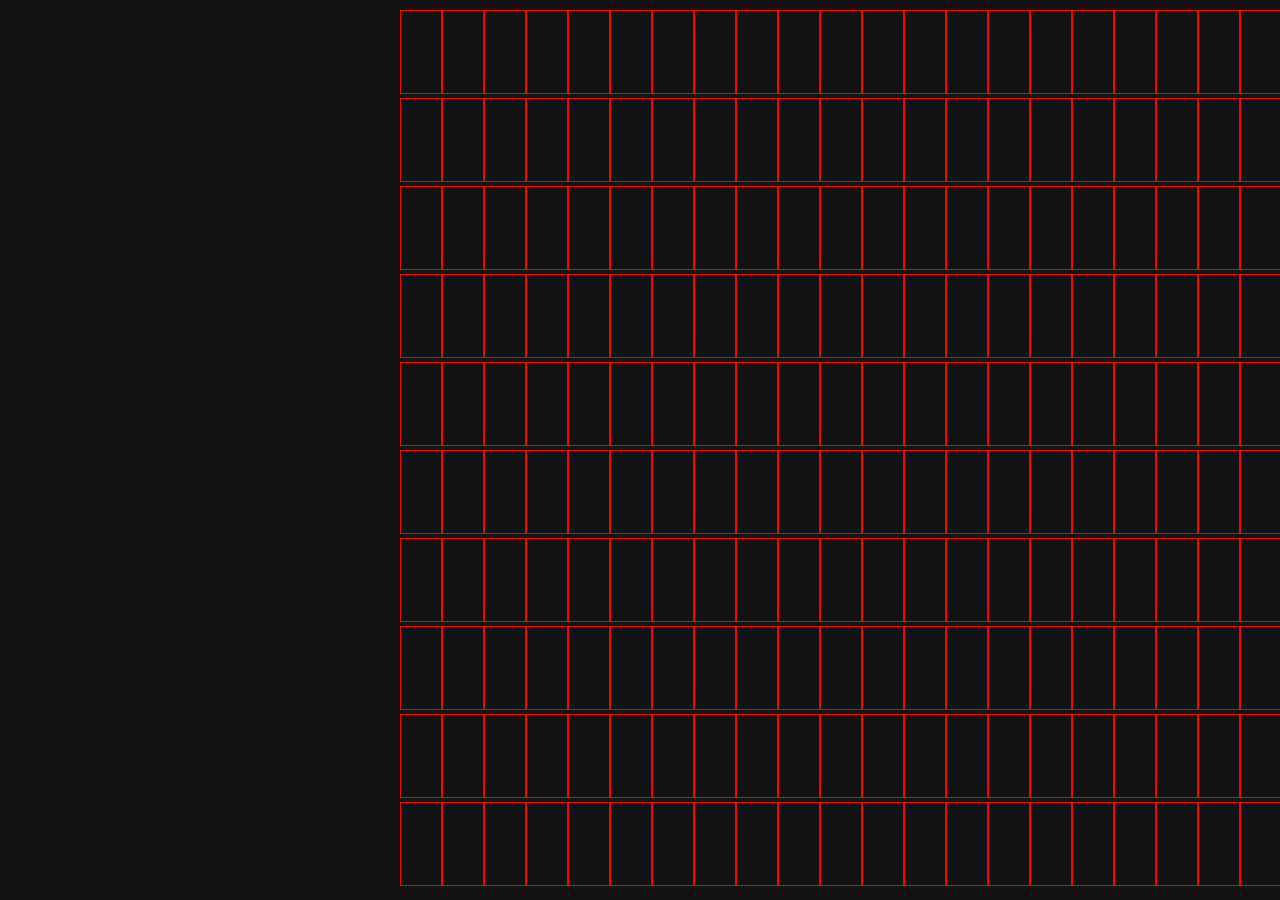
==== index2.html @ ebf7fd98 "Je dirais que j'ai crée un monstre" ====
<!DOCTYPE html>

<head>
	<meta charset="UTF-8">
	<meta http-equiv="X-UA-Compatible" content="IE=edge">
	<meta name="viewport" content="width=device-width, initial-scale=1.0">
	<!--
	<script type="text/javascript" src="view/view.js"></script>
	<script type="text/javascript" src="view/canvas.js"></script>
	<script type="text/javascript" src="controller/controller.js"></script>
	<script type="text/javascript" src="controller/test.js"></script>
	<script type="text/javascript" src="model/model.js"></script>
	<script type="text/javascript" src="model/piece.js"></script>
	-->
	
	<title>Document de la mort qui tue pour de faux</title>

	<style>
		* {
			box-sizing: border-box;
			margin: 0;
			padding: 0;
		}

		body {
			background: rgb(18, 18, 18);
			color: rgb(255, 255, 255);
			display: flex;
			align-items: center;
			justify-content: center;
			min-height: 100vh;
		}

		.container__0 {
			border-radius: 5px;
			text-align: center;
			padding: 10px;
			width: 500px;
			display: flex;
		}

		.container__0 p {
			padding: 20px;
		}

		#AI_button {
			background: rgb(3, 218, 197);
			border: none;
			border-radius: 5px;
			cursor: pointer;
			padding: 5px 10px;
			letter-spacing: 1px;
			text-transform: uppercase;
		}
		.container__0 canvas{
			
			border: solid 1px red;
			padding: 5px;
		}
		.container__0 canvas{
			
			border: solid 1px red;
			padding: 5px;
		}
		.container__0 #space{
			padding: 4%	
		}
		#minicanvas{
			display: flex;
		}
		
	</style>

</head>

<body>
		
	<div id="mvc" class="container__0">

		<div id="minicanvas">

		</div>

		
		<div>
			<canvas id="dessin" height="720px" width="300px"></canvas>
		</div>
		<div id="space">
		</div>
		<div>
			<canvas id="dessinn" height="120px" width="120px"></canvas>
			<h1>Score</h1>
			<h1 id="score">000</h1>
			<h1 id="score2">000</h1>
			<button id="AI_button">Active AI</button>
		</div>
	</div>
	<script type="text/javascript">
		var text = "";
		for (var i = 0; i < 25; i++) {
			text += "<div>";
			for (var j = 0; j < 10; j++) {
				var cal = i*10+j+1;
				text += '<canvas id="dessin'+cal+'" height="72px" width="30px"></canvas>'
			}
			text += "</div>";
		}
		document.getElementById('minicanvas').innerHTML = text;
	</script>
	<script type="text/javascript" src="test.js"></script>
</body>
</html>
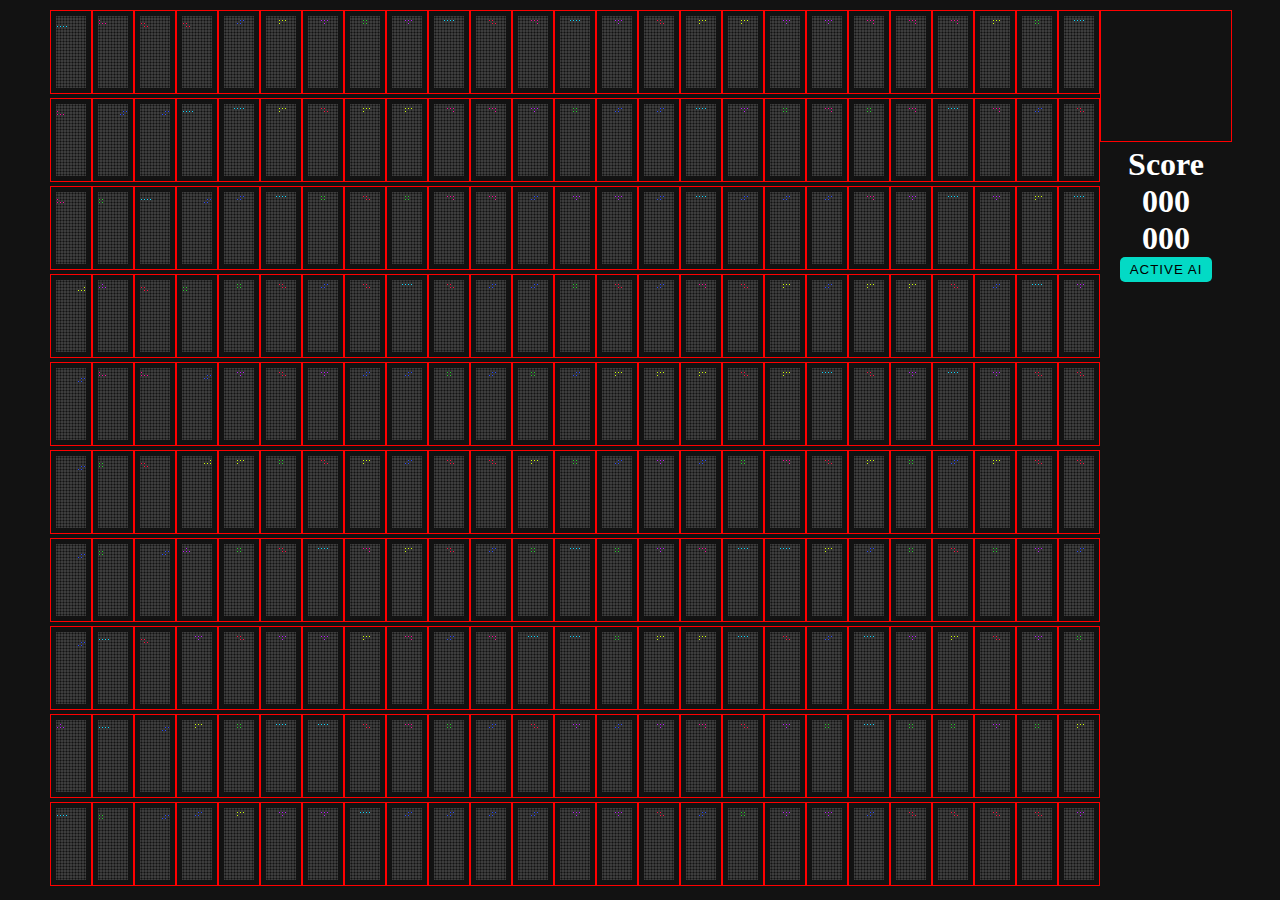
==== commit 6b9d9a80: "dans le doute, je commit" ====
--- a/index2.html
+++ b/index2.html
@@ -35,7 +35,7 @@
 			border-radius: 5px;
 			text-align: center;
 			padding: 10px;
-			width: 500px;
+			width: 1200px;
 			display: flex;
 		}
 
@@ -82,11 +82,7 @@
 		</div>
 
 		
-		<div>
-			<canvas id="dessin" height="720px" width="300px"></canvas>
-		</div>
-		<div id="space">
-		</div>
+		
 		<div>
 			<canvas id="dessinn" height="120px" width="120px"></canvas>
 			<h1>Score</h1>
@@ -108,5 +104,24 @@
 		document.getElementById('minicanvas').innerHTML = text;
 	</script>
 	<script type="text/javascript" src="test.js"></script>
+	<script type="text/javascript">
+		var resultat = []
+		var tab = [];
+		for (let i = 1; i <= 250; i++) {
+			let name = "app"+i
+			console.log(name,i)
+			tab.push(new Controller(new Model(), new View(new Canvas('dessin'+i,24,10,3),new Canvas('dessinn',4,4,3)), new Bot()));
+			tab[i-1].buttonAI();
+		}
+
+		function final(){
+			var tableau = new Array(250);
+			for (var i = 0; i < resultat.length; i++) {
+				tableau[resultat[i][6]] = resultat[i];
+			}
+			tableau.sort((a, b) => b[0] - a[0]);
+			console.log(tableau)
+		}
+	</script>
 </body>
 </html>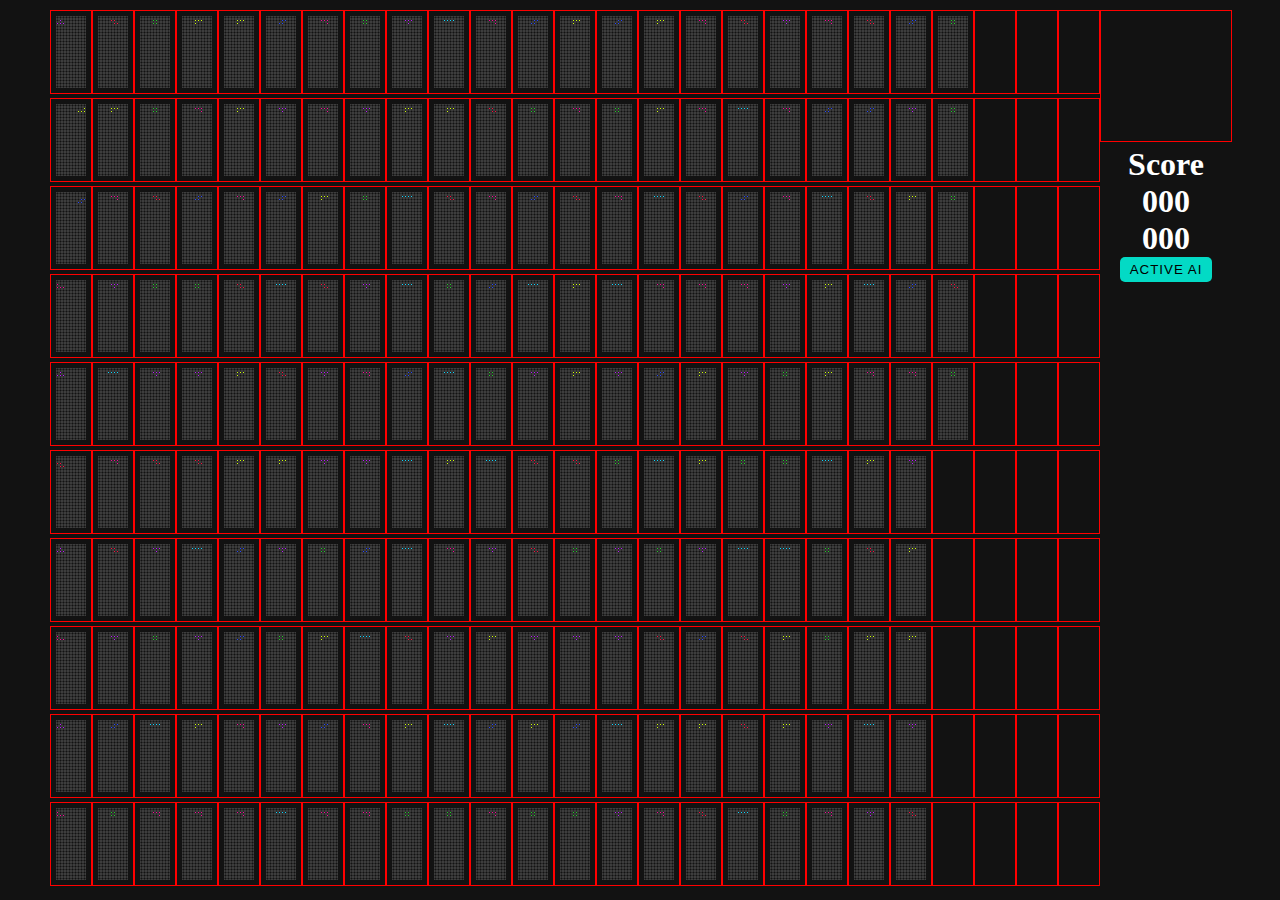
==== commit 0c19ba59: "j'ai oublie ça" ====
--- a/index2.html
+++ b/index2.html
@@ -107,6 +107,7 @@
 	<script type="text/javascript">
 		var resultat = []
 		var tab = [];
+		var train = true;
 		for (let i = 1; i <= 250; i++) {
 			let name = "app"+i
 			console.log(name,i)
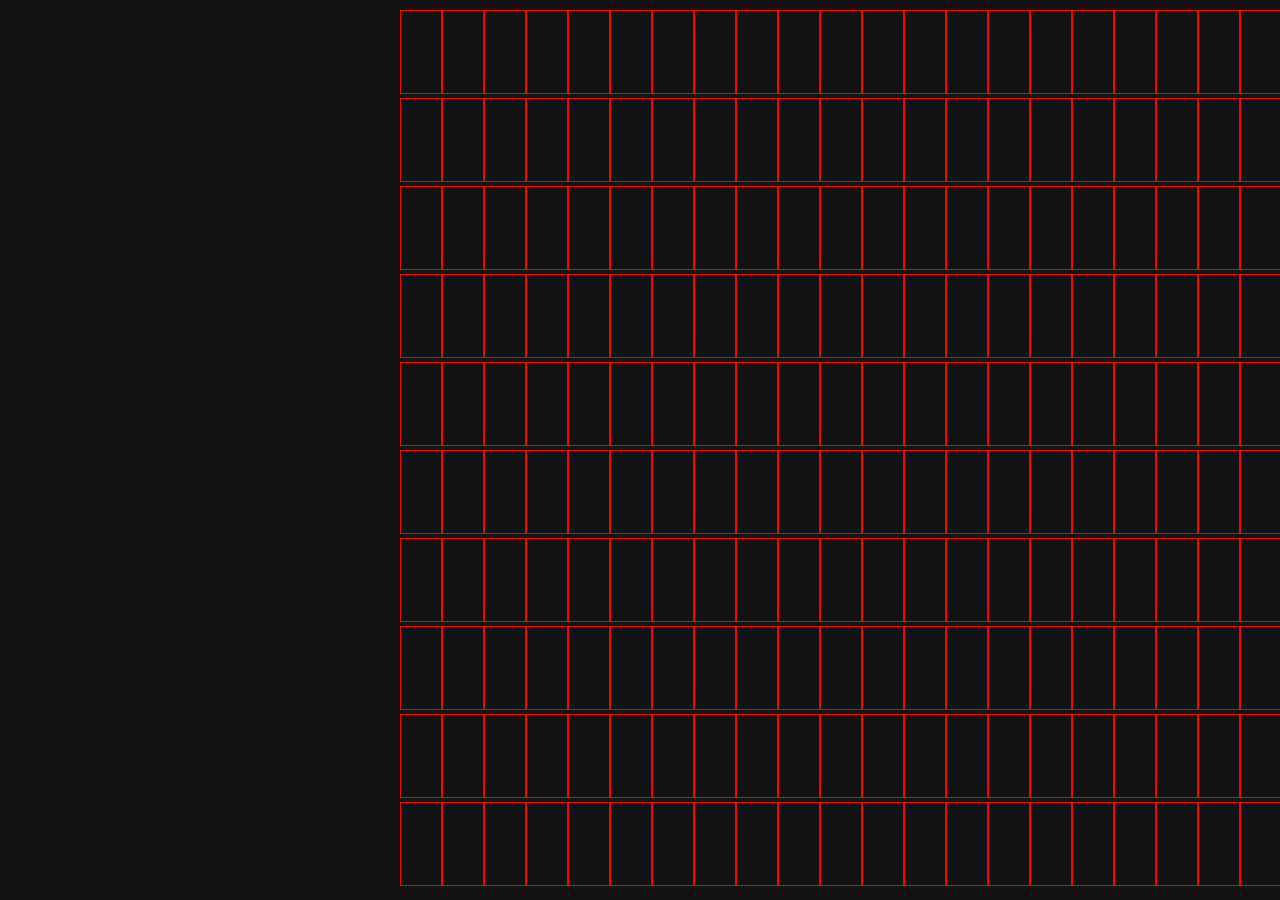
==== commit c6974f9d: "save" ====
--- a/index2.html
+++ b/index2.html
@@ -35,7 +35,7 @@
 			border-radius: 5px;
 			text-align: center;
 			padding: 10px;
-			width: 1200px;
+			width: 500px;
 			display: flex;
 		}
 
@@ -82,7 +82,11 @@
 		</div>
 
 		
-		
+		<div>
+			<canvas id="dessin" height="720px" width="300px"></canvas>
+		</div>
+		<div id="space">
+		</div>
 		<div>
 			<canvas id="dessinn" height="120px" width="120px"></canvas>
 			<h1>Score</h1>
@@ -104,25 +108,7 @@
 		document.getElementById('minicanvas').innerHTML = text;
 	</script>
 	<script type="text/javascript" src="test.js"></script>
-	<script type="text/javascript">
-		var resultat = []
-		var tab = [];
-		var train = true;
-		for (let i = 1; i <= 250; i++) {
-			let name = "app"+i
-			console.log(name,i)
-			tab.push(new Controller(new Model(), new View(new Canvas('dessin'+i,24,10,3),new Canvas('dessinn',4,4,3)), new Bot()));
-			tab[i-1].buttonAI();
-		}
 
-		function final(){
-			var tableau = new Array(250);
-			for (var i = 0; i < resultat.length; i++) {
-				tableau[resultat[i][6]] = resultat[i];
-			}
-			tableau.sort((a, b) => b[0] - a[0]);
-			console.log(tableau)
-		}
-	</script>
+
 </body>
 </html>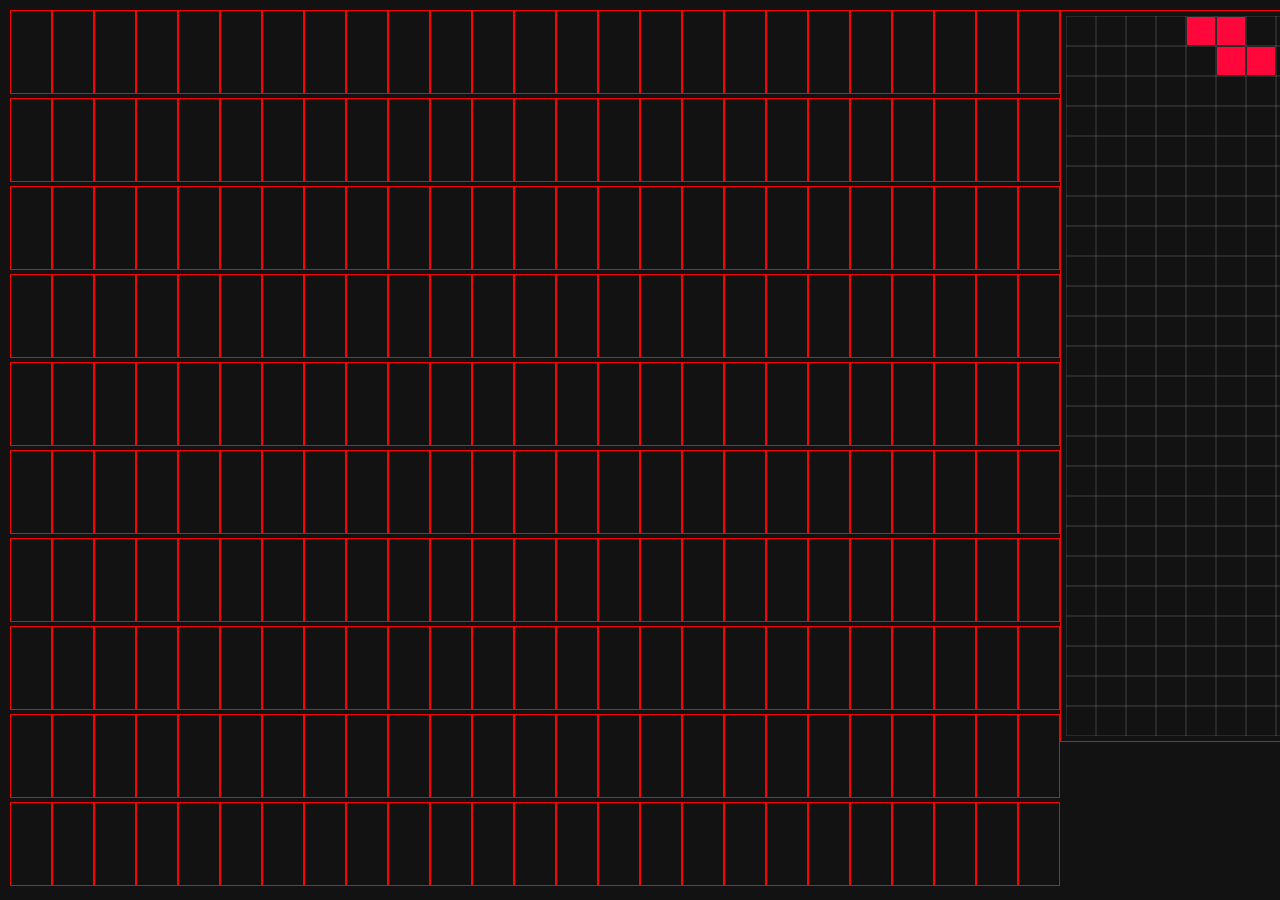
==== commit 95c9fa8e: "un coup de balais dans le code et tout roule" ====
--- a/index2.html
+++ b/index2.html
@@ -20,15 +20,12 @@
 			box-sizing: border-box;
 			margin: 0;
 			padding: 0;
+
 		}
 
 		body {
 			background: rgb(18, 18, 18);
 			color: rgb(255, 255, 255);
-			display: flex;
-			align-items: center;
-			justify-content: center;
-			min-height: 100vh;
 		}
 
 		.container__0 {
@@ -108,7 +105,30 @@
 		document.getElementById('minicanvas').innerHTML = text;
 	</script>
 	<script type="text/javascript" src="test.js"></script>
+	<script type="text/javascript">
+		var train = true;
+		const app = new Controller(new Model(), new View(new Canvas('dessin',24,10,30),new Canvas('dessinn',4,4,30)), new Bot());
+		
+		var resultat = []
+			
+		var tab = [];
+		for (let i = 1; i <= 250; i++) {
+			let name = "app"+i
+			console.log(name,i)
+			tab.push(new Controller(new Model(), new View(new Canvas('dessin'+i,24,10,3),new Canvas('dessin',4,4,3)), new Bot()));
+			tab[i-1].buttonAI();
+		}
+		
+		function final(){
+			var tableau = new Array(250);
+			for (var i = 0; i < resultat.length; i++) {
+				tableau[resultat[i][6]] = resultat[i];
+			}
+			tableau.sort((a, b) => b[0] - a[0]);
+			console.log(tableau)
+		}
 
+	</script>
 
 </body>
 </html>